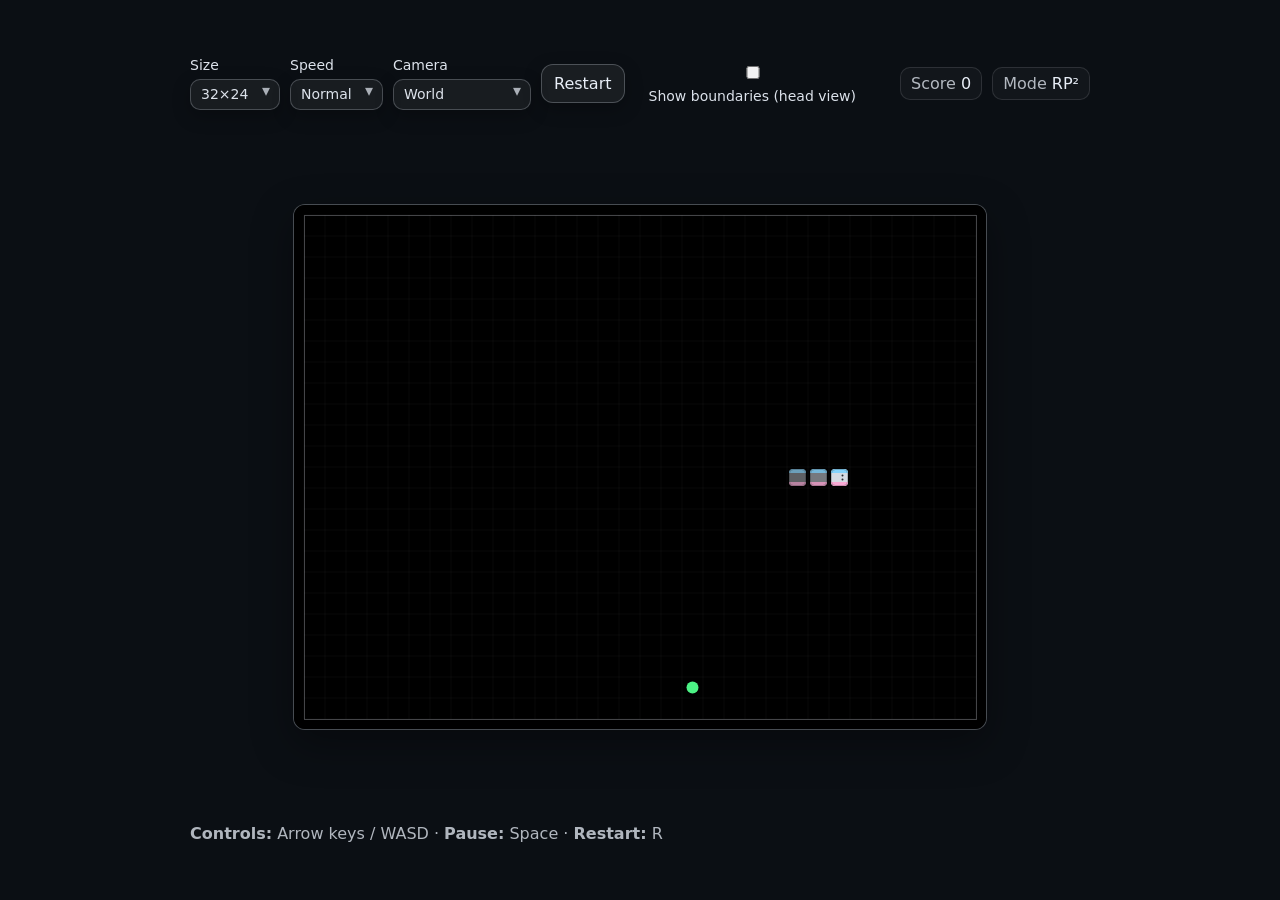
==== index.html @ 0e9b23da "Rename rp2_index.html to index.html" ====
<!doctype html>
<html lang="en">
<head>
  <meta charset="utf-8" />
  <meta name="viewport" content="width=device-width,initial-scale=1" />
  <title>Projective Plane Snake (RP²)</title>
  <link rel="stylesheet" href="rp2_style.css" />
</head>
<body>
  <div class="wrap">
    <div class="hud">
      <div class="row">
        <div class="selectWrap">
          <label>
            Size
            <select id="sizeSelect">
              <option value="24x18">24×18</option>
              <option value="32x24" selected>32×24</option>
              <option value="40x30">40×30</option>
            </select>
          </label>
        </div>

        <div class="selectWrap">
          <label>
            Speed
            <select id="speedSelect">
              <option value="6">Slow</option>
              <option value="10" selected>Normal</option>
              <option value="14">Fast</option>
            </select>
          </label>
        </div>

        <div class="selectWrap">
          <label>
            Camera
            <select id="cameraSelect">
              <option value="world" selected>World</option>
              <option value="head">Head-centred</option>
            </select>
          </label>
        </div>

        <button id="restartBtn" class="btn">Restart</button>
      </div>

      <label style="margin-left:12px; user-select:none;">
        <input type="checkbox" id="headBoundsToggle">
        Show boundaries (head view)
      </label>

      <div class="row right">
        <div class="stat"><span class="muted">Score</span> <span id="score">0</span></div>
        <div class="stat"><span class="muted">Mode</span> RP²</div>
      </div>
    </div>

    <canvas id="game" width="800" height="600" aria-label="Snake game canvas"></canvas>

    <div class="help muted">
      <div>
        <strong>Controls:</strong> Arrow keys / WASD · <strong>Pause:</strong> Space · <strong>Restart:</strong> R
      </div>
      <div id="status"></div>
    </div>
  </div>

  <script src="rp2_game.js"></script>
</body>
</html>
---- rp2_style.css ----
html, body {
  height: 100%;
  margin: 0;
  font-family: system-ui, -apple-system, Segoe UI, Roboto, Arial, sans-serif;
  background: #0b0f14;
  color: #e8eef7;
}

.wrap {
  height: 100%;
  display: grid;
  place-items: center;
  gap: 12px;
  padding: 16px;
  box-sizing: border-box;
}

.hud, .help {
  width: min(900px, 95vw);
  display: flex;
  justify-content: space-between;
  align-items: center;
  gap: 12px;
  flex-wrap: wrap;
}

.row {
  display: flex;
  align-items: center;
  gap: 10px;
  flex-wrap: wrap;
}

.row.right {
  justify-content: flex-end;
  flex: 1;
  min-width: 220px;
}

.muted { opacity: 0.75; }

.stat {
  padding: 6px 10px;
  border: 1px solid rgba(232, 238, 247, 0.12);
  background: rgba(255,255,255,0.03);
  border-radius: 10px;
}

canvas {
  width: min(900px, 95vw);
  height: auto;
  border: 1px solid rgba(232, 238, 247, 0.25);
  background: rgba(255,255,255,0.03);
  border-radius: 12px;
  box-shadow: 0 14px 40px rgba(0,0,0,0.35);
}

/* --- Controls (dropdowns) --- */
.hud label {
  font-size: 14px;
  opacity: 0.95;
  display: grid;
  gap: 6px;
}

.hud select {
  appearance: none;
  -webkit-appearance: none;
  -moz-appearance: none;

  background: rgba(255, 255, 255, 0.06);
  color: #e8eef7;
  border: 1px solid rgba(232, 238, 247, 0.25);
  border-radius: 10px;
  padding: 6px 30px 6px 10px;

  font: inherit;
  line-height: 1.2;
  cursor: pointer;

  box-shadow: 0 6px 18px rgba(0,0,0,0.25);
}

.hud select:hover {
  border-color: rgba(232, 238, 247, 0.45);
  background: rgba(255, 255, 255, 0.09);
}

.hud select:focus {
  outline: none;
  border-color: rgba(80, 255, 140, 0.6);
  box-shadow: 0 0 0 3px rgba(80, 255, 140, 0.15);
}

/* little dropdown arrow */
.selectWrap {
  position: relative;
}

.selectWrap::after {
  content: "▾";
  position: absolute;
  right: 10px;
  bottom: 10px;
  pointer-events: none;
  opacity: 0.7;
}

/* Make dropdown options readable */
.hud select option {
  background: #0b0f14;
  color: #e8eef7;
}

.btn {
  background: rgba(255, 255, 255, 0.06);
  color: #e8eef7;
  border: 1px solid rgba(232, 238, 247, 0.25);
  border-radius: 12px;
  padding: 9px 12px;
  font: inherit;
  cursor: pointer;
  box-shadow: 0 6px 18px rgba(0,0,0,0.25);
}

.btn:hover {
  border-color: rgba(232, 238, 247, 0.45);
  background: rgba(255, 255, 255, 0.09);
}

.btn:focus {
  outline: none;
  border-color: rgba(80, 255, 140, 0.6);
  box-shadow: 0 0 0 3px rgba(80, 255, 140, 0.15);
}
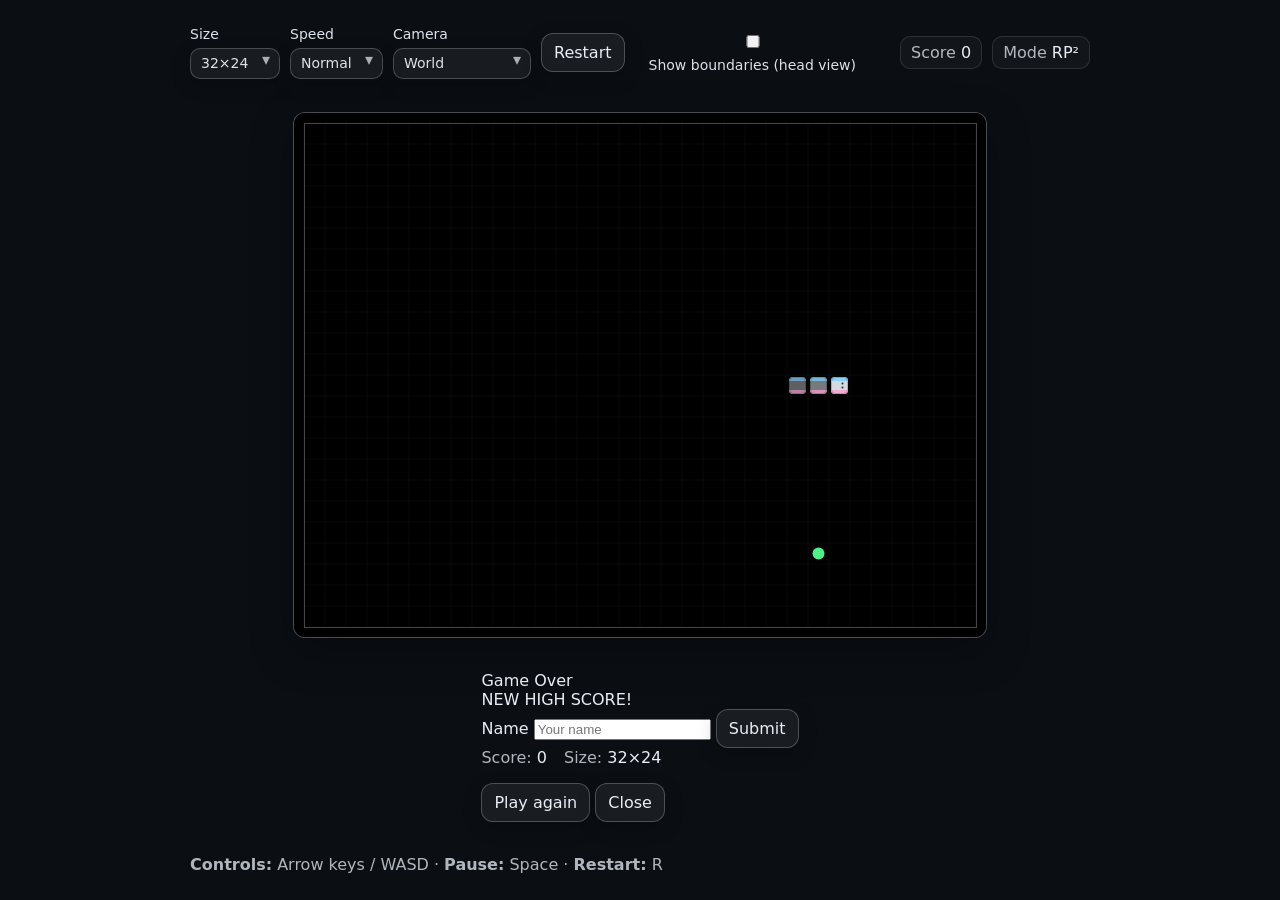
==== commit 65874c02: "Update index.html -- adding scoreboard" ====
--- a/index.html
+++ b/index.html
@@ -58,6 +58,36 @@
 
     <canvas id="game" width="800" height="600" aria-label="Snake game canvas"></canvas>
 
+    <div id="overlay" class="overlay hidden" aria-hidden="true">
+      <div class="overlayCard">
+        <div id="overlayTitle" class="overlayTitle">Game Over</div>
+
+        <div id="newHighScore" class="newHighScore hidden">NEW HIGH SCORE!</div>
+
+        <div id="nameEntry" class="nameEntry hidden">
+          <label>
+            Name
+            <input id="nameInput" type="text" maxlength="12" placeholder="Your name" />
+          </label>
+          <button id="submitScoreBtn" class="btn">Submit</button>
+        </div>
+
+        <div class="overlayMeta">
+          <span class="muted">Score:</span> <span id="overlayScore">0</span>
+          <span class="muted" style="margin-left:12px;">Size:</span> <span id="overlaySize">32×24</span>
+        </div>
+
+        <div class="overlayListWrap">
+          <ol id="overlayHighscoreList" class="overlayList"></ol>
+        </div>
+
+        <div class="overlayActions">
+          <button id="playAgainBtn" class="btn">Play again</button>
+          <button id="closeOverlayBtn" class="btn btnGhost">Close</button>
+        </div>
+      </div>
+    </div>
+
     <div class="help muted">
       <div>
         <strong>Controls:</strong> Arrow keys / WASD · <strong>Pause:</strong> Space · <strong>Restart:</strong> R
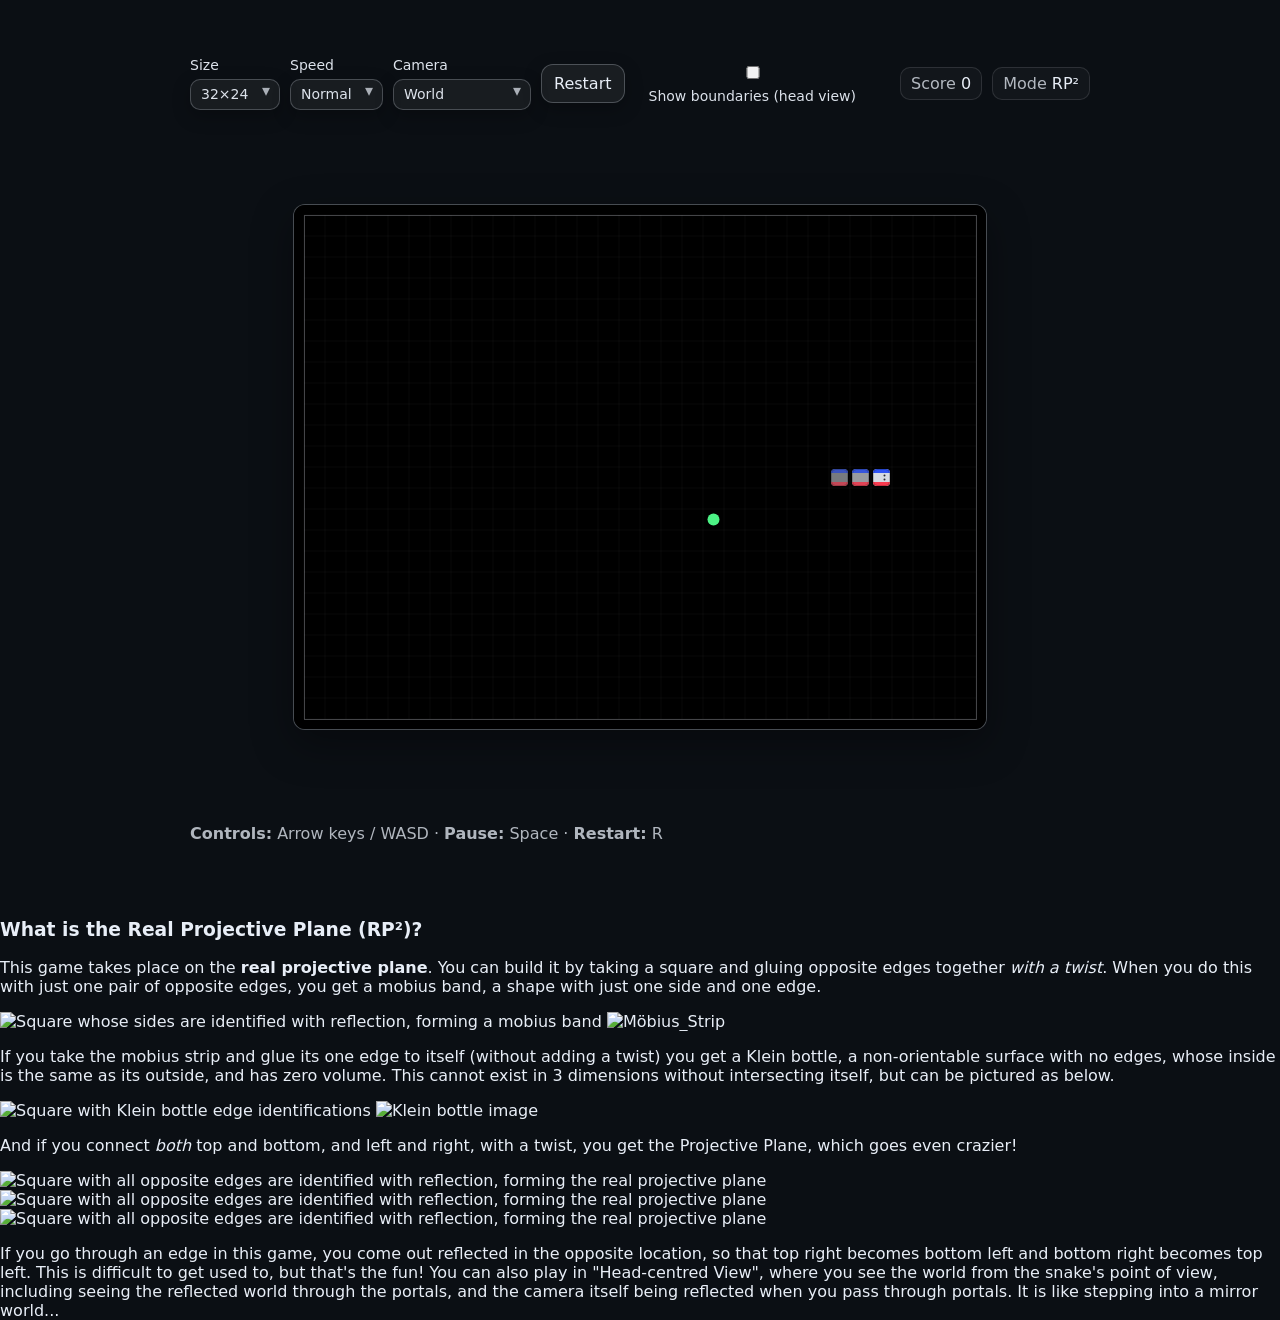
==== commit 185b8f73: "Update index.html -- added explanation" ====
--- a/index.html
+++ b/index.html
@@ -96,6 +96,66 @@
     </div>
   </div>
 
+<div class="explain">
+  <h3>What is the Real Projective Plane (RP²)?</h3>
+
+  <p>
+    This game takes place on the <strong>real projective plane</strong>.
+    You can build it by taking a square and gluing opposite edges together
+    <em>with a twist</em>. When you do this with just one pair of opposite edges,
+    you get a mobius band, a shape with just one side and one edge.
+  </p>
+
+  <img src="Images/Mobius Strip diagram.png"
+       alt="Square whose sides are identified with reflection, forming a mobius band"
+       class="Diagram">
+
+  <img src="Images/Möbius_Strip.jpg"
+       alt="Möbius_Strip"
+       class="Mobius_Strip">
+  
+  <p>  
+    If you take the mobius strip and glue its one edge to itself (without adding a twist)
+    you get a Klein bottle, a non-orientable surface with no edges, whose inside is the
+    same as its outside, and has zero volume. This cannot exist in 3 dimensions without
+    intersecting itself, but can be pictured as below.
+  </p>
+
+  <img src="Images/Klein bottle diagram.png"
+     alt="Square with Klein bottle edge identifications"
+     class="Diagram">
+
+  <img src="Images/Klein_bottle.svg"
+     alt="Klein bottle image"
+     class="Klein_bottle">
+
+  <p>
+    And if you connect <em>both</em> top and bottom, and left and right, with a twist,
+    you get the Projective Plane, which goes even crazier!
+  </p>
+
+  <img src="Images/PR2 diagram.png"
+       alt="Square with all opposite edges are identified with reflection, forming the real projective plane"
+       class="Diagram">
+
+  <img src="Images/RP2-500px-CrossCapSlicedOpen.png"
+       alt="Square with all opposite edges are identified with reflection, forming the real projective plane"
+       class="Wiki">
+  
+  <img src="Images/RP2-CrossCapTwoViews.PNG"
+       alt="Square with all opposite edges are identified with reflection, forming the real projective plane"
+       class="Wiki">
+
+  <p>
+    If you go through an edge in this game, you come out reflected in the opposite location,
+    so that top right becomes bottom left and bottom right becomes top left. This is
+    difficult to get used to, but that's the fun!
+
+    You can also play in "Head-centred View", where you see the world from the snake's point
+    of view, including seeing the reflected world through the portals, and the camera itself
+    being reflected when you pass through portals. It is like stepping into a mirror world...
+  </p>
+</div>
   <script src="rp2_game.js"></script>
 </body>
 </html>
--- a/rp2_style.css
+++ b/rp2_style.css
@@ -13,6 +13,7 @@
   gap: 12px;
   padding: 16px;
   box-sizing: border-box;
+  position: relative;
 }
 
 .hud, .help {
@@ -133,3 +134,86 @@
   border-color: rgba(80, 255, 140, 0.6);
   box-shadow: 0 0 0 3px rgba(80, 255, 140, 0.15);
 }
+
+/* Overlay */
+.overlay {
+  position: absolute;
+  inset: 0;
+  display: grid;
+  place-items: center;
+  pointer-events: none;
+}
+
+.overlay.hidden { display: none; }
+
+.overlayCard {
+  pointer-events: auto;
+  width: min(520px, 92vw);
+  background: rgba(18, 22, 30, 0.92);
+  border: 1px solid rgba(232,238,247,0.22);
+  border-radius: 14px;
+  padding: 16px 16px 12px;
+  box-shadow: 0 12px 40px rgba(0,0,0,0.45);
+  color: rgba(232,238,247,0.95);
+}
+
+.overlayTitle {
+  font-weight: 700;
+  font-size: 18px;
+  margin-bottom: 6px;
+}
+
+.newHighScore {
+  font-weight: 800;
+  letter-spacing: 0.04em;
+  margin: 6px 0 10px;
+}
+
+.nameEntry {
+  display: flex;
+  gap: 10px;
+  align-items: flex-end;
+  margin-bottom: 10px;
+}
+
+.nameEntry label {
+  display: grid;
+  gap: 6px;
+  flex: 1;
+  font-size: 12px;
+}
+
+.nameEntry input {
+  height: 36px;
+  border-radius: 10px;
+  border: 1px solid rgba(232,238,247,0.18);
+  background: rgba(0,0,0,0.25);
+  color: rgba(232,238,247,0.95);
+  padding: 0 10px;
+}
+
+.overlayMeta { margin: 8px 0 10px; }
+
+.overlayListWrap {
+  max-height: 240px;
+  overflow: auto;
+  border-top: 1px solid rgba(232,238,247,0.12);
+  border-bottom: 1px solid rgba(232,238,247,0.12);
+  padding: 10px 6px;
+}
+
+.overlayList { margin: 0; padding-left: 22px; }
+
+.overlayActions {
+  display: flex;
+  justify-content: flex-end;
+  gap: 10px;
+  margin-top: 10px;
+}
+
+.btnGhost {
+  background: transparent;
+  border: 1px solid rgba(232,238,247,0.22);
+}
+
+.hidden { display: none !important; }
